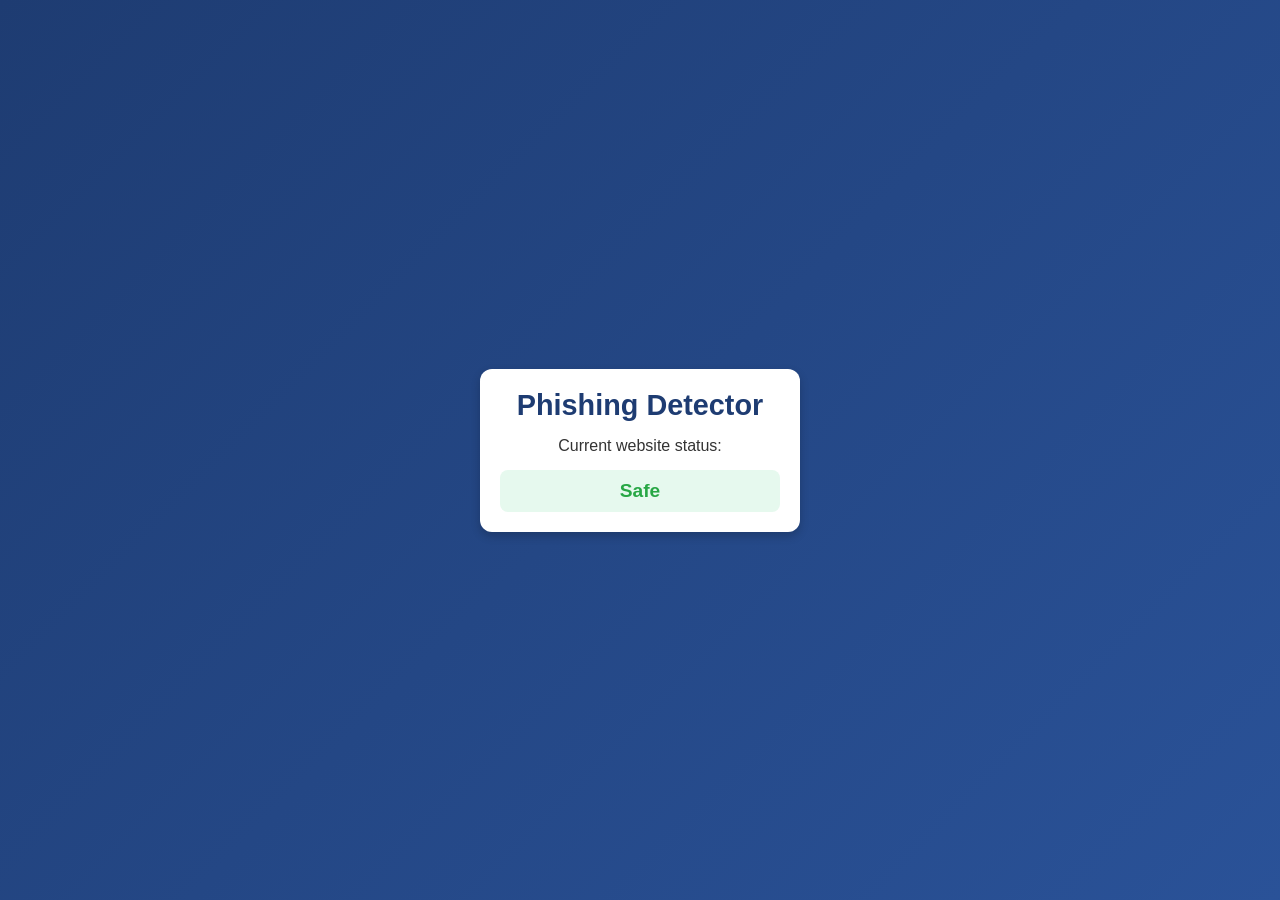
==== client/chrome_extension/index.html @ 99bc9ff8 "restructured extension  dir" ====
<!DOCTYPE html>
<html lang="en">
<head>
    <meta charset="UTF-8">
    <meta name="viewport" content="width=device-width, initial-scale=1.0">
    <title>Phishing Detector</title>
    <link rel="stylesheet" href="styles.css">
</head>
<body>
    <div class="popup">
        <h1>Phishing Detector</h1>
        <p>Current website status:</p>
        <div class="status" id="status">Loading...</div>
    </div>
</body>
<script src="script.js"></script>
</html>
---- client/chrome_extension/styles.css ----
* {
    margin: 0;
    padding: 0;
    box-sizing: border-box;
}

body {
    font-family: 'Roboto', sans-serif;
    background: linear-gradient(135deg, #1e3c72, #2a5298);
    color: #fff;
    display: flex;
    justify-content: center;
    align-items: center;
    height: 100vh;
}

.popup {
    background: #ffffff;
    color: #333333;
    border-radius: 12px;
    box-shadow: 0px 4px 10px rgba(0, 0, 0, 0.2);
    padding: 20px;
    text-align: center;
    width: 320px;
    animation: fadeIn 0.5s ease-in-out;
}

.popup h1 {
    font-size: 1.8rem;
    margin-bottom: 15px;
    color: #1e3c72;
}

.popup p {
    font-size: 1rem;
    margin: 10px 0;
}

.status {
    font-weight: bold;
    font-size: 1.2rem;
    margin-top: 15px;
    padding: 10px;
    border-radius: 8px;
}

.status.safe {
    color: #28a745;
    background: #e6f9ee;
}

.status.phishing {
    color: #dc3545;
    background: #f9e6e6;
}

@keyframes fadeIn {
    from {
        opacity: 0;
        transform: translateY(-10px);
    }
    to {
        opacity: 1;
        transform: translateY(0);
    }
}
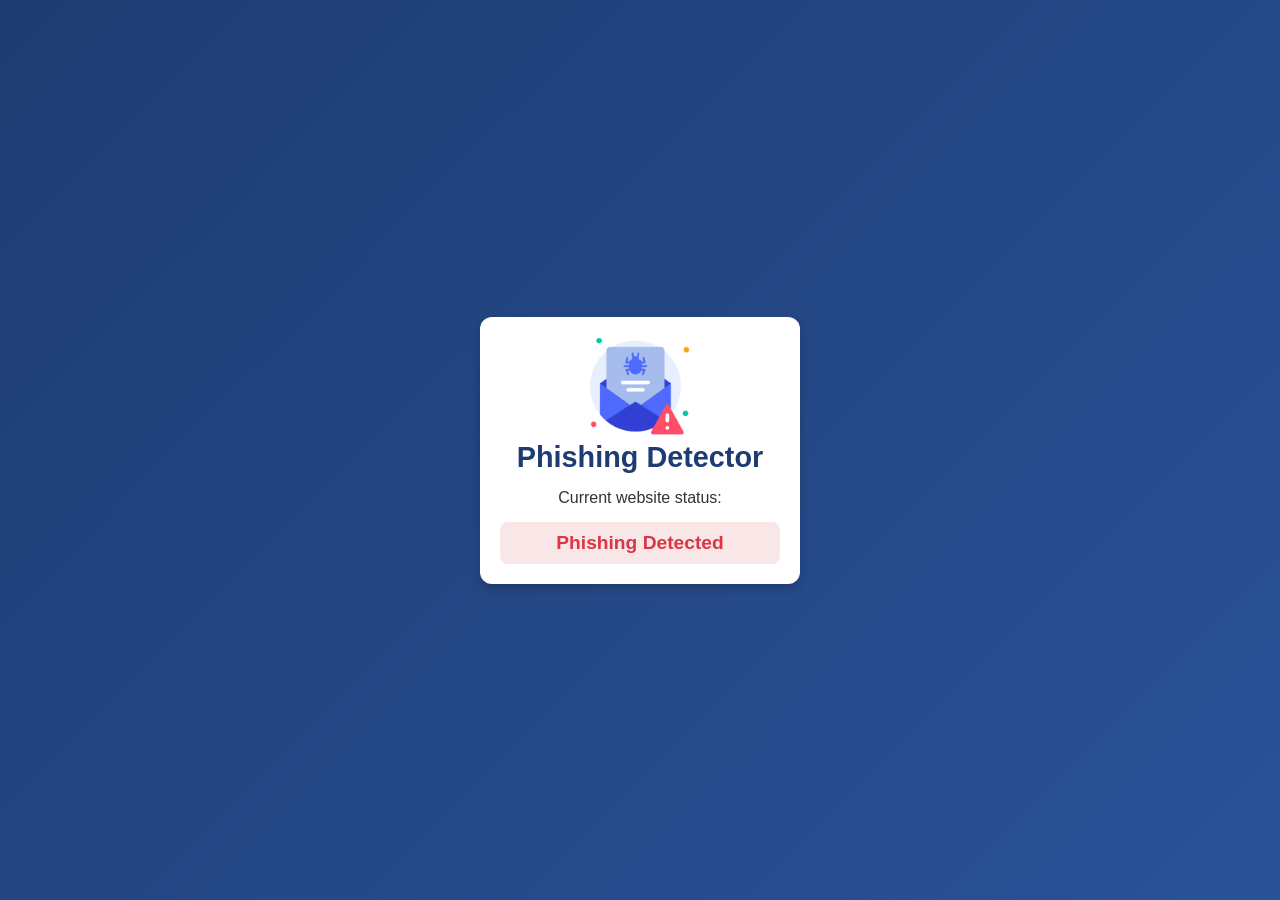
==== commit 326a9245: "added icon for the extension" ====
--- a/client/chrome_extension/index.html
+++ b/client/chrome_extension/index.html
@@ -8,6 +8,7 @@
 </head>
 <body>
     <div class="popup">
+        <img src="icon.png" alt="" style="width: 100px;">
         <h1>Phishing Detector</h1>
         <p>Current website status:</p>
         <div class="status" id="status">Loading...</div>
